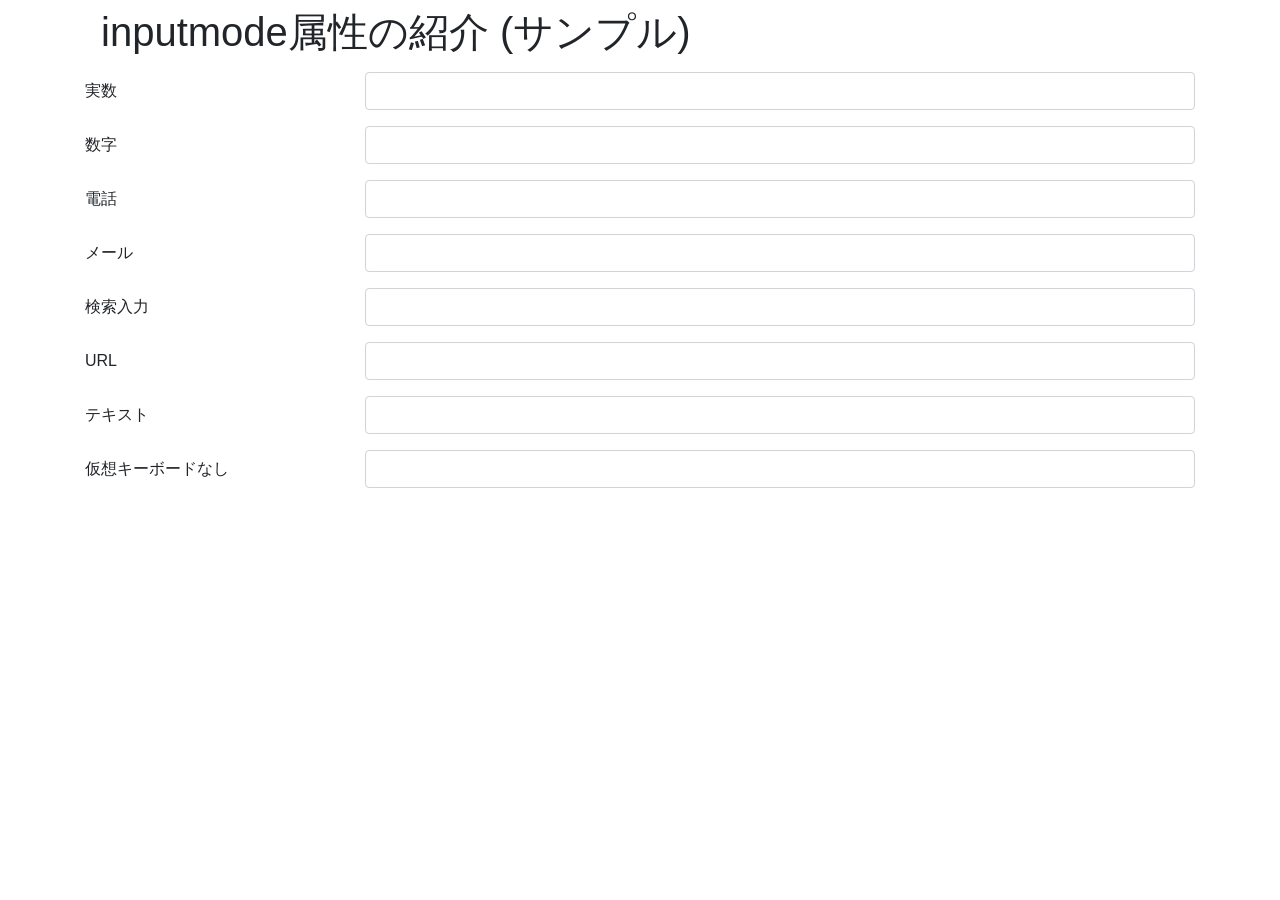
==== inputmode.html @ 5793333e "inputmodeのサンプルを追加" ====
<!DOCTYPE html>
<html>
<head>
  <meta charset="UTF-8" />
  <meta name="viewport"
        content="width=device-width, initial-scale=1.0, minimum-scale=1.0, maximum-scale=1.0, user-scalable=no" />
  <!-- Latest compiled and minified CSS -->
  <link href="https://stackpath.bootstrapcdn.com/bootstrap/4.5.0/css/bootstrap.min.css" rel="stylesheet"
        integrity="sha384-9aIt2nRpC12Uk9gS9baDl411NQApFmC26EwAOH8WgZl5MYYxFfc+NcPb1dKGj7Sk" crossorigin="anonymous">
</head>
<body>
  <div class="container">
    <div class="navbar">
      <h1>inputmode属性の紹介 (サンプル)</h1>
    </div>

    <form>


      <div class="form-row">
        <label class="col-sm-3 col-form-label">実数</label>
        <div class="col-sm-9">
          <p>
            <input type="text" class="form-control" inputmode="decimal" />
          </p>
        </div>
      </div>

      <div class="form-row">
        <label class="col-sm-3 col-form-label">数字</label>
        <div class="col-sm-9">
          <p>
            <input type="text" class="form-control" inputmode="numeric" />
          </p>
        </div>
      </div>

      <div class="form-row">
        <label class="col-sm-3 col-form-label">電話</label>
        <div class="col-sm-9">
          <p>
            <input type="text" class="form-control" inputmode="tel" />
          </p>
        </div>
      </div>

      <div class="form-row">
        <label class="col-sm-3 col-form-label">メール</label>
        <div class="col-sm-9">
          <p>
            <input type="text" class="form-control" inputmode="email" />
          </p>
        </div>
      </div>

      <div class="form-row">
        <label class="col-sm-3 col-form-label">検索入力</label>
        <div class="col-sm-9">
          <p>
            <input type="text" class="form-control" inputmode="search" />
          </p>
        </div>
      </div>

      <div class="form-row">
        <label class="col-sm-3 col-form-label">URL</label>
        <div class="col-sm-9">
          <p>
            <input type="text" class="form-control" inputmode="url" />
          </p>
        </div>
      </div>

      <div class="form-row">
        <label class="col-sm-3 col-form-label">テキスト</label>
        <div class="col-sm-9">
          <p>
            <input type="text" class="form-control" inputmode="text" />
          </p>
        </div>
      </div>

      <div class="form-row">
        <label class="col-sm-3 col-form-label">仮想キーボードなし</label>
        <div class="col-sm-9">
          <p>
            <input type="text" class="form-control" inputmode="none" />
          </p>
        </div>
      </div>


    </form>
  </div>
</body>
</html>
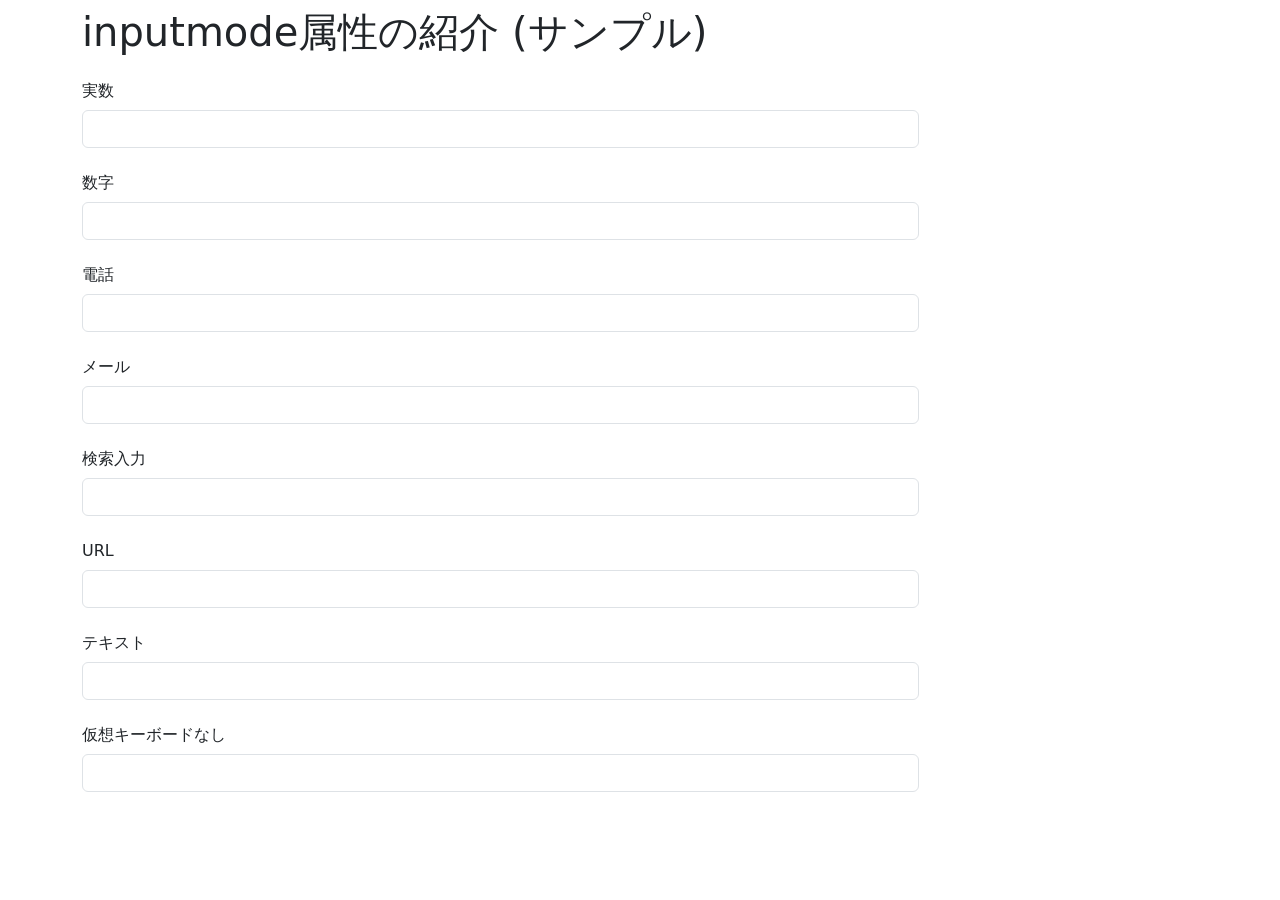
==== commit 1f186a0a: "Bootstrapバージョン最新化" ====
--- a/inputmode.html
+++ b/inputmode.html
@@ -5,8 +5,8 @@
   <meta name="viewport"
         content="width=device-width, initial-scale=1.0, minimum-scale=1.0, maximum-scale=1.0, user-scalable=no" />
   <!-- Latest compiled and minified CSS -->
-  <link href="https://stackpath.bootstrapcdn.com/bootstrap/4.5.0/css/bootstrap.min.css" rel="stylesheet"
-        integrity="sha384-9aIt2nRpC12Uk9gS9baDl411NQApFmC26EwAOH8WgZl5MYYxFfc+NcPb1dKGj7Sk" crossorigin="anonymous">
+  <link href="https://cdn.jsdelivr.net/npm/bootstrap@5.0.2/dist/css/bootstrap.min.css" rel="stylesheet"
+        integrity="sha384-EVSTQN3/azprG1Anm3QDgpJLIm9Nao0Yz1ztcQTwFspd3yD65VohhpuuCOmLASjC" crossorigin="anonymous">
 </head>
 <body>
   <div class="container">
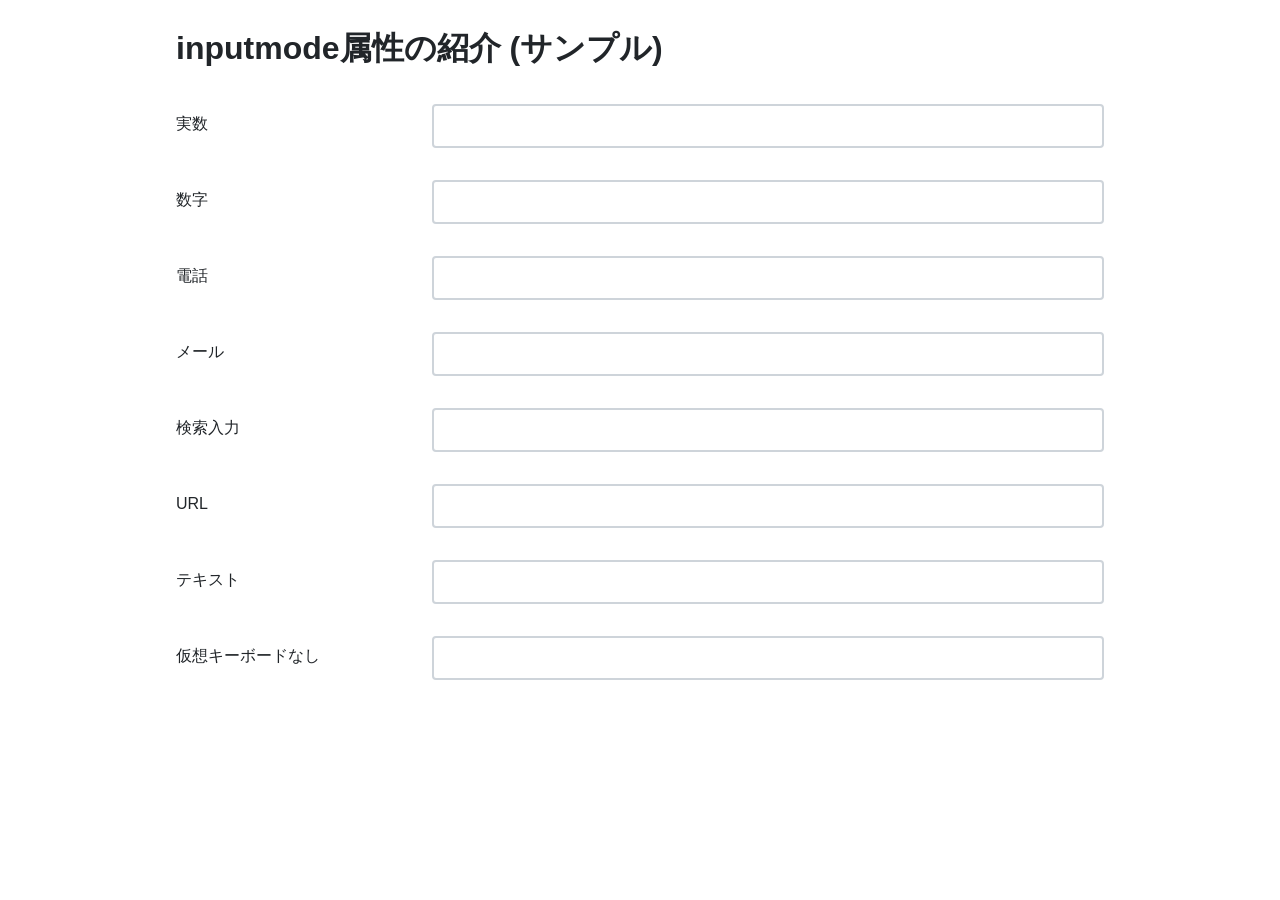
==== commit 1bdec736: "Bootstrapを外してフォームCSSを整理" ====
--- a/inputmode.html
+++ b/inputmode.html
@@ -1,96 +1,49 @@
 <!DOCTYPE html>
-<html>
+<html lang="ja">
 <head>
-  <meta charset="UTF-8" />
-  <meta name="viewport"
-        content="width=device-width, initial-scale=1.0, minimum-scale=1.0, maximum-scale=1.0, user-scalable=no" />
-  <!-- Latest compiled and minified CSS -->
-  <link href="https://cdn.jsdelivr.net/npm/bootstrap@5.0.2/dist/css/bootstrap.min.css" rel="stylesheet"
-        integrity="sha384-EVSTQN3/azprG1Anm3QDgpJLIm9Nao0Yz1ztcQTwFspd3yD65VohhpuuCOmLASjC" crossorigin="anonymous">
+  <meta charset="utf-8"/>
+  <meta name="viewport" content="width=device-width, initial-scale=1"/>
+  <title>inputmode属性の紹介 (サンプル)</title>
+  <link rel="stylesheet" href="style.css"/>
 </head>
 <body>
-  <div class="container">
-    <div class="navbar">
-      <h1>inputmode属性の紹介 (サンプル)</h1>
-    </div>
+  <main>
+    <h1>inputmode属性の紹介 (サンプル)</h1>
 
     <form>
-
-
-      <div class="form-row">
-        <label class="col-sm-3 col-form-label">実数</label>
-        <div class="col-sm-9">
-          <p>
-            <input type="text" class="form-control" inputmode="decimal" />
-          </p>
-        </div>
-      </div>
-
-      <div class="form-row">
-        <label class="col-sm-3 col-form-label">数字</label>
-        <div class="col-sm-9">
-          <p>
-            <input type="text" class="form-control" inputmode="numeric" />
-          </p>
-        </div>
-      </div>
-
-      <div class="form-row">
-        <label class="col-sm-3 col-form-label">電話</label>
-        <div class="col-sm-9">
-          <p>
-            <input type="text" class="form-control" inputmode="tel" />
-          </p>
-        </div>
-      </div>
-
-      <div class="form-row">
-        <label class="col-sm-3 col-form-label">メール</label>
-        <div class="col-sm-9">
-          <p>
-            <input type="text" class="form-control" inputmode="email" />
-          </p>
-        </div>
-      </div>
-
-      <div class="form-row">
-        <label class="col-sm-3 col-form-label">検索入力</label>
-        <div class="col-sm-9">
-          <p>
-            <input type="text" class="form-control" inputmode="search" />
-          </p>
-        </div>
-      </div>
-
-      <div class="form-row">
-        <label class="col-sm-3 col-form-label">URL</label>
-        <div class="col-sm-9">
-          <p>
-            <input type="text" class="form-control" inputmode="url" />
-          </p>
-        </div>
-      </div>
-
-      <div class="form-row">
-        <label class="col-sm-3 col-form-label">テキスト</label>
-        <div class="col-sm-9">
-          <p>
-            <input type="text" class="form-control" inputmode="text" />
-          </p>
-        </div>
-      </div>
-
-      <div class="form-row">
-        <label class="col-sm-3 col-form-label">仮想キーボードなし</label>
-        <div class="col-sm-9">
-          <p>
-            <input type="text" class="form-control" inputmode="none" />
-          </p>
-        </div>
-      </div>
-
-
+      <label class="field">
+        <span class="field-name">実数</span>
+        <input type="text" inputmode="decimal"/>
+      </label>
+      <label class="field">
+        <span class="field-name">数字</span>
+        <input type="text" inputmode="numeric"/>
+      </label>
+      <label class="field">
+        <span class="field-name">電話</span>
+        <input type="text" inputmode="tel"/>
+      </label>
+      <label class="field">
+        <span class="field-name">メール</span>
+        <input type="text" inputmode="email"/>
+      </label>
+      <label class="field">
+        <span class="field-name">検索入力</span>
+        <input type="text" inputmode="search"/>
+      </label>
+      <label class="field">
+        <span class="field-name">URL</span>
+        <input type="text" inputmode="url"/>
+      </label>
+      <label class="field">
+        <span class="field-name">テキスト</span>
+        <input type="text" inputmode="text"/>
+      </label>
+      <label class="field">
+        <span class="field-name">仮想キーボードなし</span>
+        <input type="text" inputmode="none"/>
+      </label>
     </form>
-  </div>
+  </main>
 </body>
 </html>
--- a/style.css
+++ b/style.css
@@ -0,0 +1,108 @@
+* {
+  box-sizing: border-box;
+}
+
+body {
+  margin: 0;
+  color: #212529;
+  font-family: sans-serif;
+  font-size: 1rem;
+  line-height: 1.5;
+}
+
+main {
+  inline-size: min(100%, 960px);
+  margin-inline: auto;
+  padding-inline: 16px;
+}
+
+h1 {
+  margin-block: 24px;
+  font-size: 2rem;
+}
+
+:where(form, .field-body) {
+  display: grid;
+  gap: 16px;
+}
+
+.field {
+  display: grid;
+  grid-template-columns: 25% minmax(0, 1fr);
+  column-gap: 24px;
+  align-items: start;
+
+  @media (width < 640px) {
+    grid-template-columns: 1fr;
+  }
+}
+
+:where(.field-name, label) {
+  padding-block: 8px;
+}
+
+.field-body {
+  label {
+    display: grid;
+    grid-template-columns: 33% minmax(0, 1fr);
+    column-gap: 16px;
+    align-items: center;
+    @media (width < 640px) {
+      grid-template-columns: 1fr;
+    }
+  }
+}
+
+.split {
+  grid-template-columns: 1fr 1fr;
+  @media (width < 640px) {
+    grid-template-columns: 1fr;
+  }
+  label {
+    grid-template-columns: auto minmax(0, 1fr);
+  }
+}
+
+b {
+  padding: 4px 8px;
+  border-radius: 4px;
+  background: #dc3545;
+  color: #fff;
+  font-size: 0.75em;
+}
+
+:where(input, select) {
+  inline-size: 100%;
+  padding: 8px 16px;
+  border: 2px solid #ced4da;
+  border-radius: 4px;
+  font: inherit;
+}
+
+.birthday {
+  display: flex;
+  align-items: center;
+  gap: 8px;
+
+  select {
+    inline-size: 25%;
+  }
+
+  @media (width < 640px) {
+    flex-wrap: wrap;
+  }
+}
+
+.actions {
+  margin-block: 64px;
+  text-align: center;
+}
+
+button {
+  padding: 8px 16px;
+  border: 2px solid #0d6efd;
+  border-radius: 4px;
+  background: #0d6efd;
+  color: #fff;
+  font: inherit;
+}
